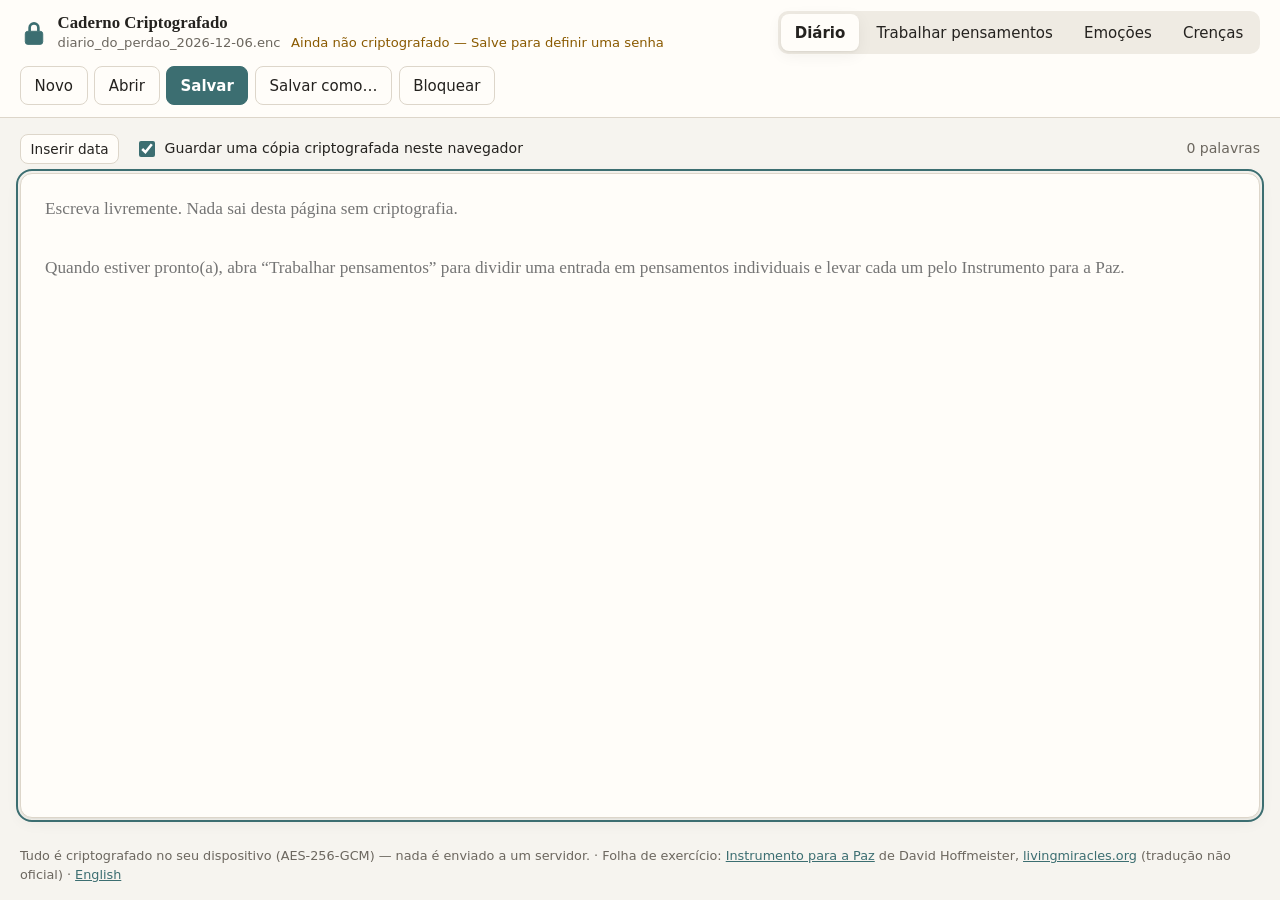
==== web/pt-BR/index.html @ 40f80e61 "Add Encrypted Notebook web app and tests Browser-only encrypted diary (AES-256-GCM via WebCrypto) wi" ====
<!doctype html>
<html lang="pt-BR">
<head>
  <meta charset="utf-8">
  <meta name="viewport" content="width=device-width, initial-scale=1">
  <!-- Nenhum acesso à rede: o diário nunca sai desta página sem criptografia. -->
  <meta http-equiv="Content-Security-Policy" content="default-src 'none'; script-src 'self'; style-src 'self'; img-src 'self' data:; connect-src 'none'; base-uri 'none'; form-action 'none'; object-src 'none'">
  <meta name="referrer" content="no-referrer">
  <title>Caderno Criptografado</title>
  <link rel="icon" href="data:image/svg+xml,%3Csvg xmlns='http://www.w3.org/2000/svg' viewBox='0 0 32 32'%3E%3Crect x='6' y='14' width='20' height='15' rx='3' fill='%233c6e71'/%3E%3Cpath d='M11 14v-4a5 5 0 0 1 10 0v4' fill='none' stroke='%233c6e71' stroke-width='3'/%3E%3C/svg%3E">
  <link rel="stylesheet" href="../styles.css">
</head>
<body>
  <header class="topbar">
    <div class="brand">
      <svg class="brand-icon" viewBox="0 0 32 32" aria-hidden="true"><rect x="6" y="14" width="20" height="15" rx="3"/><path d="M11 14v-4a5 5 0 0 1 10 0v4"/></svg>
      <div>
        <div class="brand-name">Caderno Criptografado</div>
        <div class="file-line"><span id="fileName">Sem título</span><span id="dirty" class="dirty" hidden title="Alterações não salvas">●</span> <span id="cryptoStatus" class="crypto-status"></span></div>
      </div>
    </div>

    <nav class="tabs" role="tablist">
      <button role="tab" id="tabDiary" aria-selected="true" data-view="diary">Diário</button>
      <button role="tab" id="tabReflect" aria-selected="false" data-view="reflect">Trabalhar pensamentos</button>
      <button role="tab" id="tabEmotions" aria-selected="false" data-view="emotions">Emoções</button>
      <button role="tab" id="tabBeliefs" aria-selected="false" data-view="beliefs">Crenças</button>
    </nav>

    <div class="actions">
      <button id="btnNew" title="Novo caderno">Novo</button>
      <button id="btnOpen" title="Abrir um arquivo criptografado (Ctrl+O)">Abrir</button>
      <button id="btnSave" class="primary" title="Criptografar e salvar (Ctrl+S)">Salvar</button>
      <button id="btnSaveAs" title="Salvar em um novo arquivo ou com outra senha">Salvar como…</button>
      <button id="btnLock" title="Apagar o caderno e a chave desta página">Bloquear</button>
    </div>
  </header>

  <div id="banner" class="banner" hidden>
    <span id="bannerText"></span>
    <span class="banner-actions">
      <button id="btnResume" class="primary">Desbloquear</button>
      <button id="btnForget">Esquecer</button>
    </span>
  </div>

  <main>
    <section id="diaryView" class="view">
      <div class="editor-bar">
        <button id="btnDate" class="small">Inserir data</button>
        <label class="check"><input type="checkbox" id="optBrowserCopy"> Guardar uma cópia criptografada neste navegador</label>
        <span id="wordCount" class="muted"></span>
      </div>
      <textarea id="editor" spellcheck="true" lang="pt-BR" placeholder="Escreva livremente. Nada sai desta página sem criptografia.&#10;&#10;Quando estiver pronto(a), abra “Trabalhar pensamentos” para dividir uma entrada em pensamentos individuais e levar cada um pelo Instrumento para a Paz."></textarea>
    </section>

    <section id="reflectView" class="view" hidden>
      <aside class="reflect-list">
        <button id="btnNewReflection" class="primary block">+ Nova reflexão</button>
        <ol id="reflectionList"></ol>
      </aside>
      <div id="reflectMain" class="reflect-main"></div>
    </section>

    <section id="emotionsView" class="view" hidden></section>
    <section id="beliefsView" class="view" hidden></section>
  </main>

  <footer class="footer">
    Tudo é criptografado no seu dispositivo (AES-256-GCM) — nada é enviado a um servidor.
    · Folha de exercício: <a id="sourceLink" target="_blank" rel="noopener noreferrer">Instrumento para a Paz</a> de David Hoffmeister,
    <a id="homeLink" target="_blank" rel="noopener noreferrer">livingmiracles.org</a> (tradução não oficial)
    · <a href="../index.html" hreflang="en" lang="en">English</a>
  </footer>

  <dialog id="pwDialog">
    <form method="dialog" id="pwForm">
      <h2 id="pwTitle">Senha</h2>
      <p id="pwMessage" class="muted"></p>
      <label>Senha <input type="password" id="pwInput" autocomplete="current-password" required></label>
      <label id="pwConfirmRow">Confirme a senha <input type="password" id="pwConfirm" autocomplete="new-password"></label>
      <p id="pwError" class="error" role="alert"></p>
      <div class="dialog-actions">
        <button value="cancel" formnovalidate>Cancelar</button>
        <button value="ok" class="primary" id="pwOk">OK</button>
      </div>
    </form>
  </dialog>

  <dialog id="choiceDialog">
    <form method="dialog">
      <h2 id="choiceTitle"></h2>
      <p id="choiceMessage"></p>
      <div class="dialog-actions" id="choiceButtons"></div>
    </form>
  </dialog>

  <input type="file" id="fileInput" accept=".enc,.txt,application/octet-stream" hidden>
  <div id="toasts" class="toasts" aria-live="polite"></div>

  <script src="../crypto.js"></script>
  <script src="instrument.js"></script>
  <script src="lists.js"></script>
  <script src="app.js"></script>
</body>
</html>
---- web/styles.css ----
:root {
  --bg: #f6f4ef;
  --surface: #fffdf9;
  --surface-2: #efebe3;
  --text: #24221f;
  --muted: #6c675f;
  --border: #ddd6ca;
  --accent: #3c6e71;
  --accent-text: #ffffff;
  --accent-soft: #dcebea;
  --fill: #b3261e;
  --fill-bg: #fbeceb;
  --danger: #a3361f;
  --ok: #2f6b3e;
  --warn: #8a5a00;
  --shadow: 0 1px 2px rgba(40, 30, 20, .06), 0 4px 16px rgba(40, 30, 20, .06);
  --tab-active: var(--surface);
  --ring-perception: #cfe3f0;
  --ring-emotion: #c9c9c9;
  --ring-thought: #f8c99a;
  --ring-belief: #f8f3a2;
  --ring-desire: #cfe3f0;
  --ring-stroke: #9aa3a8;
  --serif: "Iowan Old Style", "Palatino Linotype", Palatino, "Book Antiqua", Georgia, serif;
  --sans: system-ui, -apple-system, "Segoe UI", Roboto, "Helvetica Neue", Arial, sans-serif;
  color-scheme: light;
}

@media (prefers-color-scheme: dark) {
  :root:not([data-theme="light"]) {
    --bg: #171918;
    --surface: #202322;
    --surface-2: #2a2e2c;
    --text: #e9e6df;
    --muted: #a19c92;
    --border: #3a3f3c;
    --accent: #7fb7b4;
    --accent-text: #0f1a1a;
    --accent-soft: #24393a;
    --fill: #ff8f84;
    --fill-bg: #3a2422;
    --danger: #ff8f6e;
    --ok: #8fd19e;
    --warn: #f0c060;
    --shadow: 0 1px 2px rgba(0, 0, 0, .3), 0 4px 16px rgba(0, 0, 0, .25);
  --tab-active: var(--accent-soft);
    --ring-perception: #2b4656;
    --ring-emotion: #4a4a4a;
    --ring-thought: #6b4a2a;
    --ring-belief: #5e5a22;
    --ring-desire: #2b4656;
    --ring-stroke: #6f787d;
    color-scheme: dark;
  }
}

:root[data-theme="dark"] {
  --bg: #171918;
  --surface: #202322;
  --surface-2: #2a2e2c;
  --text: #e9e6df;
  --muted: #a19c92;
  --border: #3a3f3c;
  --accent: #7fb7b4;
  --accent-text: #0f1a1a;
  --accent-soft: #24393a;
  --fill: #ff8f84;
  --fill-bg: #3a2422;
  --danger: #ff8f6e;
  --ok: #8fd19e;
  --warn: #f0c060;
  --shadow: 0 1px 2px rgba(0, 0, 0, .3), 0 4px 16px rgba(0, 0, 0, .25);
  --tab-active: var(--accent-soft);
  --ring-perception: #2b4656;
  --ring-emotion: #4a4a4a;
  --ring-thought: #6b4a2a;
  --ring-belief: #5e5a22;
  --ring-desire: #2b4656;
  --ring-stroke: #6f787d;
  color-scheme: dark;
}

* { box-sizing: border-box; }

html, body { margin: 0; }

body {
  background: var(--bg);
  color: var(--text);
  font: 15px/1.5 var(--sans);
  min-height: 100dvh;
  display: flex;
  flex-direction: column;
}

[hidden] { display: none !important; }

a { color: var(--accent); }

h2 { font: 600 1.5rem/1.25 var(--serif); margin: .2rem 0 .5rem; }
h3 { font: 600 1.15rem/1.3 var(--serif); margin: 1.2rem 0 .5rem; }

.muted { color: var(--muted); }
.small { font-size: .85rem; }

/* ---------- buttons & inputs ---------- */

button {
  font: inherit;
  color: var(--text);
  background: var(--surface);
  border: 1px solid var(--border);
  border-radius: 8px;
  padding: .45rem .85rem;
  cursor: pointer;
  transition: background .15s, border-color .15s;
}
button:hover:not(:disabled) { border-color: var(--accent); }
button:focus-visible, textarea:focus-visible, input:focus-visible, .fill:focus-visible {
  outline: 2px solid var(--accent);
  outline-offset: 2px;
}
button:disabled { opacity: .5; cursor: default; }
button.primary { background: var(--accent); border-color: var(--accent); color: var(--accent-text); font-weight: 600; }
button.primary:hover:not(:disabled) { filter: brightness(1.07); }
button.danger { background: var(--danger); border-color: var(--danger); color: #fff; }
button.small { padding: .25rem .6rem; font-size: .85rem; }
button.block { width: 100%; }
button.link {
  background: none;
  border: none;
  padding: 0;
  color: var(--accent);
  text-decoration: underline;
  text-underline-offset: 2px;
  font-size: .9rem;
}
button.danger-link { color: var(--danger); }

textarea, input[type="password"] {
  font: inherit;
  color: var(--text);
  background: var(--surface);
  border: 1px solid var(--border);
  border-radius: 8px;
  padding: .55rem .7rem;
  width: 100%;
}
textarea { resize: vertical; }

.check { display: inline-flex; align-items: center; gap: .4rem; cursor: pointer; }
.check input { accent-color: var(--accent); width: 1rem; height: 1rem; }

.row { display: flex; flex-wrap: wrap; gap: .5rem; align-items: center; }

/* ---------- top bar ---------- */

.topbar {
  display: flex;
  flex-wrap: wrap;
  align-items: center;
  gap: .75rem 1.25rem;
  padding: .7rem 1.25rem;
  background: var(--surface);
  border-bottom: 1px solid var(--border);
  position: sticky;
  top: 0;
  z-index: 5;
}
.brand { display: flex; align-items: center; gap: .6rem; min-width: 0; flex: 1 1 260px; }
.brand > div { min-width: 0; }
.brand-icon { width: 28px; height: 28px; flex: none; fill: var(--accent); stroke: var(--accent); }
.brand-icon path { fill: none; stroke-width: 3; }
.brand-name { font: 600 1.05rem/1.2 var(--serif); }
.file-line { font-size: .82rem; color: var(--muted); white-space: nowrap; overflow: hidden; text-overflow: ellipsis; }
.dirty { color: var(--warn); margin-left: .25rem; }
.crypto-status { margin-left: .4rem; }
.crypto-status.ok { color: var(--ok); }
.crypto-status.warn { color: var(--warn); }

.tabs { display: flex; flex-wrap: wrap; gap: .25rem; background: var(--surface-2); padding: .2rem; border-radius: 10px; }
.tabs button { border: none; background: transparent; border-radius: 8px; }
.tabs button[aria-selected="true"] { background: var(--tab-active); box-shadow: var(--shadow); font-weight: 600; }

.actions { display: flex; flex-wrap: wrap; gap: .4rem; }

.banner {
  display: flex;
  flex-wrap: wrap;
  align-items: center;
  justify-content: space-between;
  gap: .5rem 1rem;
  margin: .75rem 1.25rem 0;
  padding: .7rem 1rem;
  border-radius: 10px;
  background: var(--accent-soft);
  border: 1px solid var(--border);
}
.banner-actions { display: flex; gap: .4rem; }

/* ---------- main views ---------- */

main { flex: 1; display: flex; flex-direction: column; padding: 1rem 1.25rem; min-height: 0; }
.view { flex: 1; display: flex; flex-direction: column; min-height: 0; }

.editor-bar { display: flex; flex-wrap: wrap; align-items: center; gap: .5rem 1rem; margin-bottom: .6rem; font-size: .88rem; }
.editor-bar #wordCount { margin-left: auto; }

#editor {
  flex: 1;
  min-height: 60vh;
  resize: none;
  padding: 1.25rem 1.5rem;
  font: 1.08rem/1.7 var(--serif);
  border-radius: 12px;
  box-shadow: var(--shadow);
}

#reflectView { display: grid; grid-template-columns: 260px minmax(0, 1fr); gap: 1.25rem; align-items: start; }
#reflectView[hidden] { display: none; }

.reflect-list { position: sticky; top: 5rem; }
.reflect-list ol { list-style: none; margin: .75rem 0 0; padding: 0; display: grid; gap: .35rem; }
.reflection-item {
  width: 100%;
  text-align: left;
  display: grid;
  gap: .1rem;
  border-color: transparent;
  background: transparent;
}
.reflect-list li.active .reflection-item { background: var(--surface); border-color: var(--border); box-shadow: var(--shadow); }
.reflection-title { font-weight: 500; overflow: hidden; text-overflow: ellipsis; display: -webkit-box; -webkit-line-clamp: 2; -webkit-box-orient: vertical; }

.reflect-main { min-width: 0; }

.card {
  background: var(--surface);
  border: 1px solid var(--border);
  border-radius: 14px;
  padding: 1.25rem 1.5rem 1.5rem;
  box-shadow: var(--shadow);
  max-width: 860px;
}

.welcome .how { padding-left: 1.2rem; display: grid; gap: .35rem; margin: 1rem 0 1.25rem; }

.stage-row { display: flex; justify-content: space-between; align-items: center; gap: 1rem; flex-wrap: wrap; }
.stage-num { font-size: .8rem; letter-spacing: .06em; text-transform: uppercase; color: var(--accent); font-weight: 600; }

.nav-row { display: flex; justify-content: space-between; align-items: center; gap: .75rem; flex-wrap: wrap; margin-top: 1.25rem; }

textarea.source { min-height: 14rem; margin-top: .75rem; font: 1rem/1.65 var(--serif); }

/* ---------- thoughts ---------- */

.thoughts { list-style: none; padding: 0; margin: 1rem 0; display: grid; gap: .6rem; }
.thought {
  display: grid;
  grid-template-columns: auto minmax(0, 1fr);
  gap: .35rem .75rem;
  padding: .6rem .75rem;
  border: 1px solid var(--border);
  border-radius: 10px;
  background: var(--bg);
}
.thought textarea { resize: none; overflow: hidden; font: 1rem/1.55 var(--serif); background: var(--surface); }
.thought.excluded textarea { opacity: .55; }
.thought.done { border-color: var(--ok); }
.thought-check { display: flex; flex-direction: column; align-items: center; gap: .25rem; padding-top: .45rem; cursor: pointer; }
.thought-check input { accent-color: var(--accent); width: 1.05rem; height: 1.05rem; }
.thought-num { font-size: .8rem; color: var(--muted); }
.thought-tools { grid-column: 2; display: flex; flex-wrap: wrap; gap: .35rem; }

/* ---------- worksheet ---------- */

.work-head { display: grid; gap: .75rem; }

.dots { display: flex; flex-wrap: wrap; gap: .35rem; }
.dot { width: 14px; height: 14px; padding: 0; border-radius: 50%; border: 2px solid var(--border); background: var(--surface); }
.dot.done { background: var(--ok); border-color: var(--ok); }
.dot.current { border-color: var(--accent); box-shadow: 0 0 0 3px var(--accent-soft); }

.thought-quote {
  margin: 0;
  padding: .75rem 1rem;
  border-left: 4px solid var(--accent);
  background: var(--accent-soft);
  border-radius: 0 10px 10px 0;
  font: italic 1.1rem/1.55 var(--serif);
}

.stepper { display: flex; flex-wrap: wrap; gap: .25rem; }
.step-pip {
  min-width: 2rem;
  padding: .15rem .4rem;
  font-size: .78rem;
  border-radius: 999px;
  background: var(--surface-2);
  border-color: transparent;
  color: var(--muted);
}
.step-pip.past { background: var(--accent-soft); color: var(--text); }
.step-pip.current { background: var(--accent); color: var(--accent-text); font-weight: 600; }

details.intro { margin-top: 1rem; font-size: .93rem; }
details.intro summary { cursor: pointer; color: var(--accent); }
details.intro p { font-family: var(--serif); font-size: 1rem; }

.levels-grid { display: grid; grid-template-columns: minmax(0, 1fr) 280px; gap: 1.25rem; align-items: start; }
.fields { display: grid; gap: .65rem; }
.field { display: grid; gap: .25rem; padding: .55rem .65rem .65rem; border-radius: 10px; border-left: 5px solid var(--ring-stroke); background: var(--bg); }
.field textarea { resize: none; overflow: hidden; }
.field-label { font-size: .92rem; }
.level-perception { border-left-color: var(--ring-perception); }
.level-emotion { border-left-color: var(--ring-emotion); }
.level-thought { border-left-color: var(--ring-thought); }
.level-belief { border-left-color: var(--ring-belief); }
.level-desire { border-left-color: var(--ring-desire); }

.diagram { margin: 0; position: sticky; top: 5.5rem; text-align: center; }
svg.levels { width: 100%; max-width: 280px; height: auto; display: block; margin: 0 auto .5rem; }
.ring { stroke: var(--ring-stroke); stroke-width: 1; transition: stroke .2s, stroke-width .2s; }
.ring-perception { fill: var(--ring-perception); }
.ring-emotion { fill: var(--ring-emotion); }
.ring-thought { fill: var(--ring-thought); }
.ring-belief { fill: var(--ring-belief); }
.ring-desire { fill: var(--ring-desire); }
g.active .ring { stroke: var(--fill); stroke-width: 3; }
.ring-label { font: 600 15px var(--sans); fill: var(--text); text-anchor: middle; }
.ring-label.small { font-size: 11px; }

.desire { font: 1.05rem/1.55 var(--serif); margin-top: 1.25rem; }
.question { font: 600 1.1rem/1.5 var(--serif); color: var(--fill); }
.choice-row { display: flex; flex-wrap: wrap; gap: .6rem; margin: .75rem 0; }

.ws-body { font: 1.08rem/1.7 var(--serif); }
.ws-line { margin: .35rem 0; }
.ws-line.solo { padding-left: 1.25rem; }
.ws-line.para { margin: .9rem 0; }
.ws-line.emph { font-weight: 700; }

.fill {
  color: var(--fill);
  background: var(--fill-bg);
  border-radius: 4px;
  padding: 0 .25rem;
  border-bottom: 1px dashed var(--fill);
  cursor: text;
  white-space: pre-wrap;
}
.fill:empty::before { content: attr(data-placeholder); opacity: .6; font-style: italic; }

.note { padding: .6rem .8rem; border-radius: 8px; background: var(--accent-soft); }
textarea.insights { min-height: 8rem; font: 1rem/1.6 var(--serif); }
.skip-row { margin-top: .9rem; text-align: right; }

.summary { list-style: none; padding: 0; display: grid; gap: .9rem; margin: 1rem 0; }
.summary-item { display: grid; gap: .3rem; padding-bottom: .9rem; border-bottom: 1px solid var(--border); }
.summary-item p { margin: 0; font-family: var(--serif); }
.summary-item:not(.done) { opacity: .75; }
.summary-item .row { justify-content: space-between; }
.k { color: var(--muted); font-family: var(--sans); font-size: .85rem; }

/* ---------- emotions & beliefs reference ---------- */

.card.reference { max-width: 980px; }
.ref-groups { display: grid; gap: .5rem 1.75rem; grid-template-columns: repeat(auto-fit, minmax(260px, 1fr)); margin-top: .5rem; }
.ref-group h3 { margin: .9rem 0 .5rem; color: var(--accent); }
.ref-group ul { margin: 0; padding-left: 1.1rem; display: grid; gap: .35rem; font: 1.02rem/1.5 var(--serif); }
.ref-groups.chips .ref-group ul { list-style: none; padding: 0; display: flex; flex-wrap: wrap; gap: .4rem; }
.ref-groups.chips li {
  padding: .2rem .7rem;
  border-radius: 999px;
  background: var(--surface-2);
  border: 1px solid var(--border);
  font: .95rem/1.5 var(--sans);
}

/* ---------- footer, dialogs, toasts ---------- */

.footer { padding: .75rem 1.25rem 1rem; font-size: .8rem; color: var(--muted); }

dialog {
  border: 1px solid var(--border);
  border-radius: 14px;
  background: var(--surface);
  color: var(--text);
  padding: 1.25rem 1.5rem;
  width: min(440px, calc(100vw - 32px));
  box-shadow: 0 10px 40px rgba(0, 0, 0, .25);
}
dialog::backdrop { background: rgba(20, 18, 15, .45); }
dialog form { display: grid; gap: .75rem; }
dialog label:not(.check) { display: grid; gap: .3rem; font-size: .9rem; }
dialog h2 { font-size: 1.25rem; margin: 0; }
dialog p { margin: 0; }
.error { color: var(--danger); min-height: 1.2em; font-size: .9rem; }
.dialog-actions { display: flex; justify-content: flex-end; flex-wrap: wrap; gap: .5rem; margin-top: .25rem; }

.toasts { position: fixed; bottom: 1rem; left: 50%; transform: translateX(-50%); display: grid; gap: .4rem; z-index: 50; width: max-content; max-width: calc(100vw - 32px); }
.toast { background: var(--text); color: var(--bg); padding: .55rem .95rem; border-radius: 8px; box-shadow: var(--shadow); transition: opacity .4s; font-size: .9rem; }
.toast.error { background: var(--danger); color: #fff; }
.toast.out { opacity: 0; }

.fatal { margin: 2rem auto; }

/* ---------- small screens ---------- */

@media (max-width: 820px) {
  #reflectView { grid-template-columns: minmax(0, 1fr); }
  .reflect-list { position: static; }
  .reflect-list ol { max-height: 9.5rem; overflow-y: auto; }
  .levels-grid { grid-template-columns: minmax(0, 1fr); }
  .diagram { position: static; order: -1; }
  svg.levels { max-width: 200px; }
}

@media (max-width: 560px) {
  .topbar, main { padding-left: 16px; padding-right: 16px; }
  .banner { margin-left: 16px; margin-right: 16px; }
  .footer { padding-left: 16px; padding-right: 16px; }
  .card { padding: 1rem; }
  #editor { padding: 1rem; min-height: 55vh; }
  .tabs { width: 100%; }
  .tabs button { flex: 1 1 40%; }
  .actions button { padding: .4rem .6rem; }
}
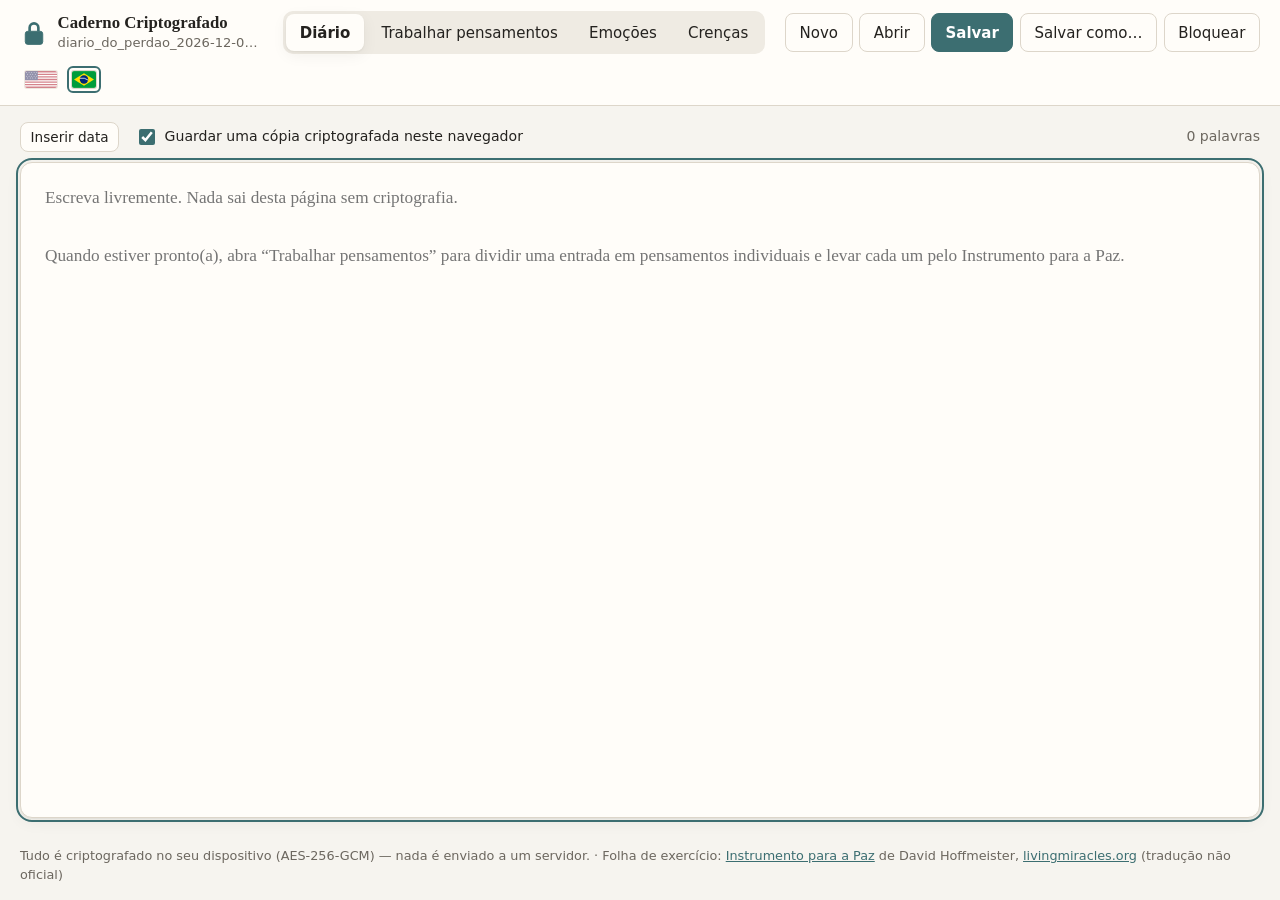
==== commit 81cdc90b: "Add US/Brazil flag language switcher to the top bar Switching refreshes the encrypted browser copy f" ====
--- a/web/pt-BR/index.html
+++ b/web/pt-BR/index.html
@@ -34,6 +34,27 @@
       <button id="btnSaveAs" title="Salvar em um novo arquivo ou com outra senha">Salvar como…</button>
       <button id="btnLock" title="Apagar o caderno e a chave desta página">Bloquear</button>
     </div>
+    <nav class="lang" aria-label="Idioma">
+      <a href="../index.html" hreflang="en" lang="en" title="English">
+        <svg class="flag" viewBox="0 0 190 100" width="32" height="17" aria-hidden="true">
+          <rect width="190" height="100" fill="#fff"/>
+          <path fill="#b22234" d="M0 0h190v7.7H0zM0 15.4h190v7.7H0zM0 30.8h190v7.7H0zM0 46.2h190v7.7H0zM0 61.5h190v7.7H0zM0 76.9h190v7.7H0zM0 92.3h190v7.7H0z"/>
+          <rect width="76" height="53.8" fill="#3c3b6e"/>
+          <g fill="#fff"><circle cx="9" cy="8" r="2.6"/><circle cx="24" cy="8" r="2.6"/><circle cx="39" cy="8" r="2.6"/><circle cx="54" cy="8" r="2.6"/><circle cx="68" cy="8" r="2.6"/><circle cx="16" cy="19" r="2.6"/><circle cx="31" cy="19" r="2.6"/><circle cx="46" cy="19" r="2.6"/><circle cx="61" cy="19" r="2.6"/><circle cx="9" cy="30" r="2.6"/><circle cx="24" cy="30" r="2.6"/><circle cx="39" cy="30" r="2.6"/><circle cx="54" cy="30" r="2.6"/><circle cx="68" cy="30" r="2.6"/><circle cx="16" cy="41" r="2.6"/><circle cx="31" cy="41" r="2.6"/><circle cx="46" cy="41" r="2.6"/><circle cx="61" cy="41" r="2.6"/></g>
+        </svg>
+        <span class="sr-only">English</span>
+      </a>
+      <a href="index.html" hreflang="pt-BR" lang="pt-BR" title="Português (Brasil)" aria-current="page">
+        <svg class="flag" viewBox="0 0 100 70" width="24" height="17" aria-hidden="true">
+          <rect width="100" height="70" fill="#009c3b"/>
+          <polygon points="8.5,35 50,8.5 91.5,35 50,61.5" fill="#ffdf00"/>
+          <clipPath id="brDisc"><circle cx="50" cy="35" r="17.5"/></clipPath>
+          <circle cx="50" cy="35" r="17.5" fill="#002776"/>
+          <path d="M31 30 Q52 25 70 39" stroke="#fff" stroke-width="3.2" fill="none" clip-path="url(#brDisc)"/>
+        </svg>
+        <span class="sr-only">Português (Brasil)</span>
+      </a>
+    </nav>
   </header>
 
   <div id="banner" class="banner" hidden>
@@ -70,7 +91,6 @@
     Tudo é criptografado no seu dispositivo (AES-256-GCM) — nada é enviado a um servidor.
     · Folha de exercício: <a id="sourceLink" target="_blank" rel="noopener noreferrer">Instrumento para a Paz</a> de David Hoffmeister,
     <a id="homeLink" target="_blank" rel="noopener noreferrer">livingmiracles.org</a> (tradução não oficial)
-    · <a href="../index.html" hreflang="en" lang="en">English</a>
   </footer>
 
   <dialog id="pwDialog">
--- a/web/styles.css
+++ b/web/styles.css
@@ -167,7 +167,7 @@
   top: 0;
   z-index: 5;
 }
-.brand { display: flex; align-items: center; gap: .6rem; min-width: 0; flex: 1 1 260px; }
+.brand { display: flex; align-items: center; gap: .6rem; min-width: 0; flex: 1 1 200px; }
 .brand > div { min-width: 0; }
 .brand-icon { width: 28px; height: 28px; flex: none; fill: var(--accent); stroke: var(--accent); }
 .brand-icon path { fill: none; stroke-width: 3; }
@@ -183,6 +183,14 @@
 .tabs button[aria-selected="true"] { background: var(--tab-active); box-shadow: var(--shadow); font-weight: 600; }
 
 .actions { display: flex; flex-wrap: wrap; gap: .4rem; }
+
+.lang { display: flex; align-items: center; gap: .3rem; }
+.lang a { display: inline-flex; padding: 3px; border-radius: 6px; border: 2px solid transparent; opacity: .55; transition: opacity .15s, border-color .15s; }
+.lang a:hover, .lang a:focus-visible { opacity: 1; }
+.lang a[aria-current="page"] { opacity: 1; border-color: var(--accent); }
+.flag { display: block; border-radius: 2px; box-shadow: 0 0 0 1px var(--border); }
+
+.sr-only { position: absolute; width: 1px; height: 1px; padding: 0; margin: -1px; overflow: hidden; clip: rect(0 0 0 0); white-space: nowrap; border: 0; }
 
 .banner {
   display: flex;
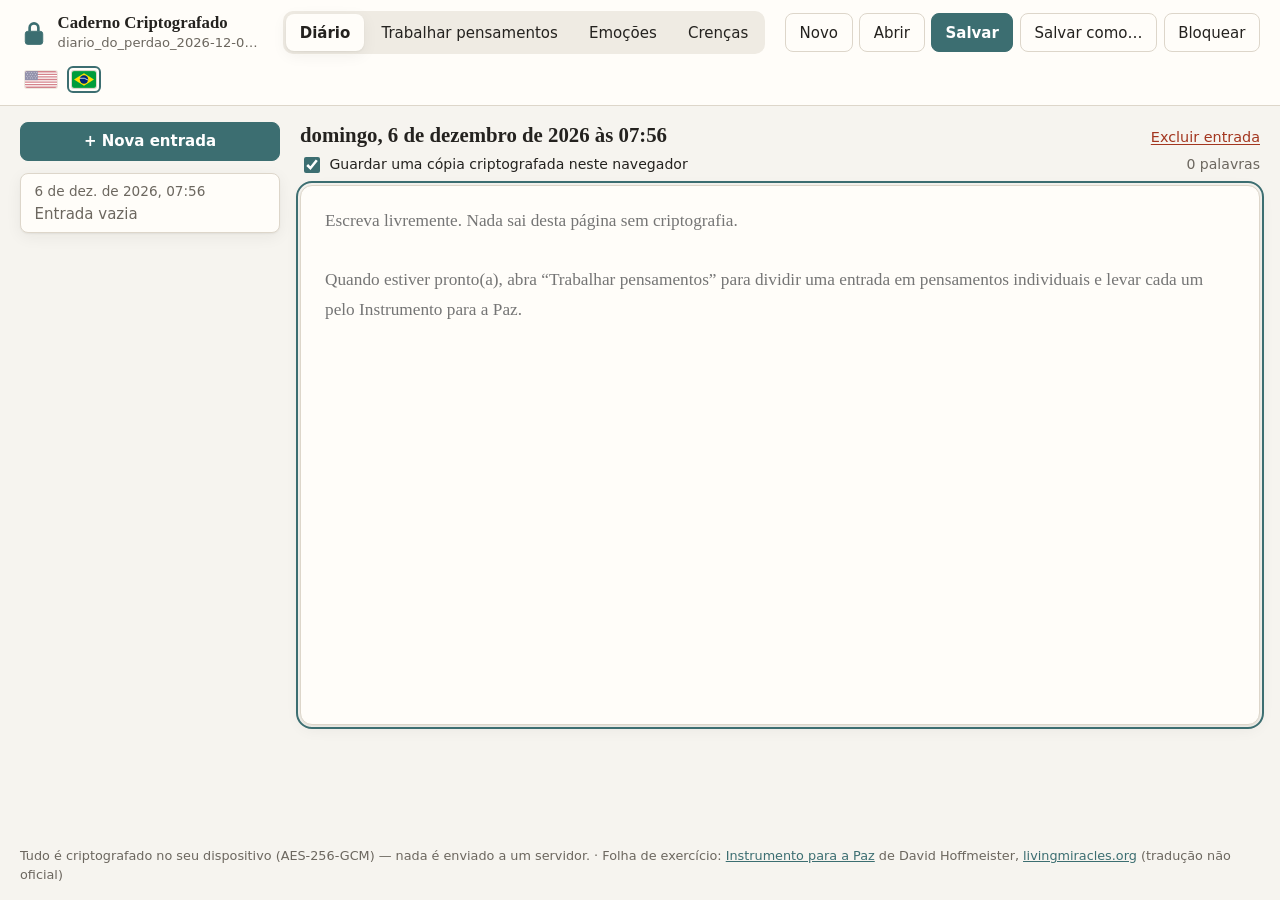
==== commit d6bb9c34: "Add dated diary entries and a show-password button The diary is now a list of entries, each with its" ====
--- a/web/pt-BR/index.html
+++ b/web/pt-BR/index.html
@@ -67,12 +67,21 @@
 
   <main>
     <section id="diaryView" class="view">
+      <aside class="reflect-list">
+        <button id="btnNewEntry" class="primary block">+ Nova entrada</button>
+        <ol id="entryList" aria-label="Entradas do diário"></ol>
+      </aside>
+      <div class="diary-main">
+      <div class="entry-head">
+        <h2 id="entryDate" class="entry-date"></h2>
+        <button id="btnDeleteEntry" class="link danger-link">Excluir entrada</button>
+      </div>
       <div class="editor-bar">
-        <button id="btnDate" class="small">Inserir data</button>
         <label class="check"><input type="checkbox" id="optBrowserCopy"> Guardar uma cópia criptografada neste navegador</label>
         <span id="wordCount" class="muted"></span>
       </div>
       <textarea id="editor" spellcheck="true" lang="pt-BR" placeholder="Escreva livremente. Nada sai desta página sem criptografia.&#10;&#10;Quando estiver pronto(a), abra “Trabalhar pensamentos” para dividir uma entrada em pensamentos individuais e levar cada um pelo Instrumento para a Paz."></textarea>
+      </div>
     </section>
 
     <section id="reflectView" class="view" hidden>
@@ -97,8 +106,8 @@
     <form method="dialog" id="pwForm">
       <h2 id="pwTitle">Senha</h2>
       <p id="pwMessage" class="muted"></p>
-      <label>Senha <input type="password" id="pwInput" autocomplete="current-password" required></label>
-      <label id="pwConfirmRow">Confirme a senha <input type="password" id="pwConfirm" autocomplete="new-password"></label>
+      <label>Senha <span class="pw-field"><input type="password" id="pwInput" autocomplete="current-password" required><button type="button" class="reveal" aria-pressed="false" aria-label="Mostrar senha" title="Mostrar senha"><svg class="eye-on" viewBox="0 0 24 24" width="18" height="18" aria-hidden="true"><path d="M2 12s3.5-7 10-7 10 7 10 7-3.5 7-10 7S2 12 2 12z"/><circle cx="12" cy="12" r="3"/></svg><svg class="eye-off" viewBox="0 0 24 24" width="18" height="18" aria-hidden="true"><path d="M2 12s3.5-7 10-7 10 7 10 7-3.5 7-10 7S2 12 2 12z"/><circle cx="12" cy="12" r="3"/><path d="M3 3l18 18"/></svg></button></span></label>
+      <label id="pwConfirmRow">Confirme a senha <span class="pw-field"><input type="password" id="pwConfirm" autocomplete="new-password"><button type="button" class="reveal" aria-pressed="false" aria-label="Mostrar senha" title="Mostrar senha"><svg class="eye-on" viewBox="0 0 24 24" width="18" height="18" aria-hidden="true"><path d="M2 12s3.5-7 10-7 10 7 10 7-3.5 7-10 7S2 12 2 12z"/><circle cx="12" cy="12" r="3"/></svg><svg class="eye-off" viewBox="0 0 24 24" width="18" height="18" aria-hidden="true"><path d="M2 12s3.5-7 10-7 10 7 10 7-3.5 7-10 7S2 12 2 12z"/><circle cx="12" cy="12" r="3"/><path d="M3 3l18 18"/></svg></button></span></label>
       <p id="pwError" class="error" role="alert"></p>
       <div class="dialog-actions">
         <button value="cancel" formnovalidate>Cancelar</button>
--- a/web/styles.css
+++ b/web/styles.css
@@ -137,7 +137,7 @@
 }
 button.danger-link { color: var(--danger); }
 
-textarea, input[type="password"] {
+textarea, input[type="password"], .pw-field input {
   font: inherit;
   color: var(--text);
   background: var(--surface);
@@ -224,8 +224,12 @@
   box-shadow: var(--shadow);
 }
 
-#reflectView { display: grid; grid-template-columns: 260px minmax(0, 1fr); gap: 1.25rem; align-items: start; }
-#reflectView[hidden] { display: none; }
+#diaryView, #reflectView { display: grid; grid-template-columns: 260px minmax(0, 1fr); gap: 1.25rem; align-items: start; }
+#diaryView[hidden], #reflectView[hidden] { display: none; }
+
+.diary-main { display: flex; flex-direction: column; min-width: 0; }
+.entry-head { display: flex; justify-content: space-between; align-items: baseline; gap: .5rem 1rem; flex-wrap: wrap; margin-bottom: .35rem; }
+.entry-date { margin: 0; font-size: 1.3rem; }
 
 .reflect-list { position: sticky; top: 5rem; }
 .reflect-list ol { list-style: none; margin: .75rem 0 0; padding: 0; display: grid; gap: .35rem; }
@@ -403,6 +407,25 @@
 dialog label:not(.check) { display: grid; gap: .3rem; font-size: .9rem; }
 dialog h2 { font-size: 1.25rem; margin: 0; }
 dialog p { margin: 0; }
+.pw-field { position: relative; display: block; }
+.pw-field input { padding-right: 2.6rem; }
+.pw-field input::-ms-reveal { display: none; }
+.reveal {
+  position: absolute;
+  right: 4px;
+  top: 50%;
+  transform: translateY(-50%);
+  display: inline-flex;
+  padding: .35rem;
+  border: none;
+  background: transparent;
+  color: var(--muted);
+}
+.reveal:hover:not(:disabled) { color: var(--text); }
+.reveal svg { fill: none; stroke: currentColor; stroke-width: 2; stroke-linecap: round; stroke-linejoin: round; }
+.reveal .eye-off, .reveal[aria-pressed="true"] .eye-on { display: none; }
+.reveal[aria-pressed="true"] .eye-off { display: block; }
+
 .error { color: var(--danger); min-height: 1.2em; font-size: .9rem; }
 .dialog-actions { display: flex; justify-content: flex-end; flex-wrap: wrap; gap: .5rem; margin-top: .25rem; }
 
@@ -416,7 +439,7 @@
 /* ---------- small screens ---------- */
 
 @media (max-width: 820px) {
-  #reflectView { grid-template-columns: minmax(0, 1fr); }
+  #diaryView, #reflectView { grid-template-columns: minmax(0, 1fr); }
   .reflect-list { position: static; }
   .reflect-list ol { max-height: 9.5rem; overflow-y: auto; }
   .levels-grid { grid-template-columns: minmax(0, 1fr); }
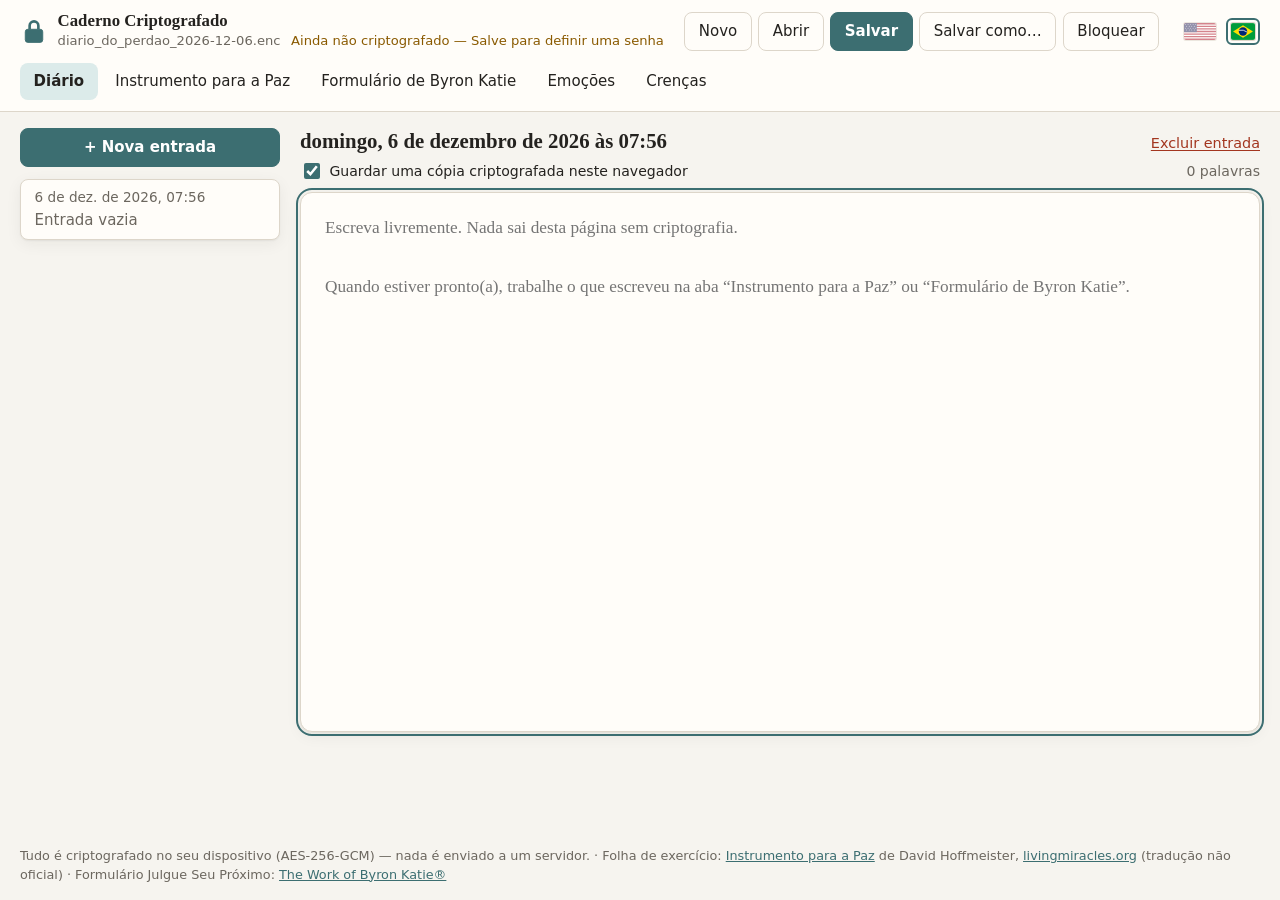
==== commit fab3f8a0: "Add Byron Katie's Worksheet tab; rename Instrument for Peace tab Guided Judge-Your-Neighbor Workshee" ====
--- a/web/pt-BR/index.html
+++ b/web/pt-BR/index.html
@@ -22,7 +22,8 @@
 
     <nav class="tabs" role="tablist">
       <button role="tab" id="tabDiary" aria-selected="true" data-view="diary">Diário</button>
-      <button role="tab" id="tabReflect" aria-selected="false" data-view="reflect">Trabalhar pensamentos</button>
+      <button role="tab" id="tabReflect" aria-selected="false" data-view="reflect">Instrumento para a Paz</button>
+      <button role="tab" id="tabKatie" aria-selected="false" data-view="katie">Formulário de Byron Katie</button>
       <button role="tab" id="tabEmotions" aria-selected="false" data-view="emotions">Emoções</button>
       <button role="tab" id="tabBeliefs" aria-selected="false" data-view="beliefs">Crenças</button>
     </nav>
@@ -80,7 +81,7 @@
         <label class="check"><input type="checkbox" id="optBrowserCopy"> Guardar uma cópia criptografada neste navegador</label>
         <span id="wordCount" class="muted"></span>
       </div>
-      <textarea id="editor" spellcheck="true" lang="pt-BR" placeholder="Escreva livremente. Nada sai desta página sem criptografia.&#10;&#10;Quando estiver pronto(a), abra “Trabalhar pensamentos” para dividir uma entrada em pensamentos individuais e levar cada um pelo Instrumento para a Paz."></textarea>
+      <textarea id="editor" spellcheck="true" lang="pt-BR" placeholder="Escreva livremente. Nada sai desta página sem criptografia.&#10;&#10;Quando estiver pronto(a), trabalhe o que escreveu na aba “Instrumento para a Paz” ou “Formulário de Byron Katie”."></textarea>
       </div>
     </section>
 
@@ -92,6 +93,14 @@
       <div id="reflectMain" class="reflect-main"></div>
     </section>
 
+    <section id="katieView" class="view" hidden>
+      <aside class="reflect-list">
+        <button id="btnNewWorksheet" class="primary block">+ Novo formulário</button>
+        <ol id="worksheetList"></ol>
+      </aside>
+      <div id="katieMain" class="reflect-main"></div>
+    </section>
+
     <section id="emotionsView" class="view" hidden></section>
     <section id="beliefsView" class="view" hidden></section>
   </main>
@@ -100,6 +109,7 @@
     Tudo é criptografado no seu dispositivo (AES-256-GCM) — nada é enviado a um servidor.
     · Folha de exercício: <a id="sourceLink" target="_blank" rel="noopener noreferrer">Instrumento para a Paz</a> de David Hoffmeister,
     <a id="homeLink" target="_blank" rel="noopener noreferrer">livingmiracles.org</a> (tradução não oficial)
+    · Formulário Julgue Seu Próximo: <a href="https://thework.com/portugues/" target="_blank" rel="noopener noreferrer">The Work of Byron Katie®</a>
   </footer>
 
   <dialog id="pwDialog">
@@ -129,6 +139,7 @@
 
   <script src="../crypto.js"></script>
   <script src="instrument.js"></script>
+  <script src="katie.js"></script>
   <script src="lists.js"></script>
   <script src="app.js"></script>
 </body>
--- a/web/styles.css
+++ b/web/styles.css
@@ -14,7 +14,7 @@
   --ok: #2f6b3e;
   --warn: #8a5a00;
   --shadow: 0 1px 2px rgba(40, 30, 20, .06), 0 4px 16px rgba(40, 30, 20, .06);
-  --tab-active: var(--surface);
+  --tab-active: var(--accent-soft);
   --ring-perception: #cfe3f0;
   --ring-emotion: #c9c9c9;
   --ring-thought: #f8c99a;
@@ -137,7 +137,7 @@
 }
 button.danger-link { color: var(--danger); }
 
-textarea, input[type="password"], .pw-field input {
+textarea, input[type="password"], input[type="text"] {
   font: inherit;
   color: var(--text);
   background: var(--surface);
@@ -178,9 +178,11 @@
 .crypto-status.ok { color: var(--ok); }
 .crypto-status.warn { color: var(--warn); }
 
-.tabs { display: flex; flex-wrap: wrap; gap: .25rem; background: var(--surface-2); padding: .2rem; border-radius: 10px; }
+/* Tabs sit on their own row under the brand and actions. */
+.tabs { order: 10; flex-basis: 100%; display: flex; flex-wrap: wrap; gap: .25rem; }
 .tabs button { border: none; background: transparent; border-radius: 8px; }
-.tabs button[aria-selected="true"] { background: var(--tab-active); box-shadow: var(--shadow); font-weight: 600; }
+@media (hover: hover) { .tabs button:hover:not([aria-selected="true"]) { background: var(--surface-2); } }
+.tabs button[aria-selected="true"] { background: var(--tab-active); color: var(--text); font-weight: 600; }
 
 .actions { display: flex; flex-wrap: wrap; gap: .4rem; }
 
@@ -224,14 +226,14 @@
   box-shadow: var(--shadow);
 }
 
-#diaryView, #reflectView { display: grid; grid-template-columns: 260px minmax(0, 1fr); gap: 1.25rem; align-items: start; }
-#diaryView[hidden], #reflectView[hidden] { display: none; }
+#diaryView, #reflectView, #katieView { display: grid; grid-template-columns: 260px minmax(0, 1fr); gap: 1.25rem; align-items: start; }
+#diaryView[hidden], #reflectView[hidden], #katieView[hidden] { display: none; }
 
 .diary-main { display: flex; flex-direction: column; min-width: 0; }
 .entry-head { display: flex; justify-content: space-between; align-items: baseline; gap: .5rem 1rem; flex-wrap: wrap; margin-bottom: .35rem; }
 .entry-date { margin: 0; font-size: 1.3rem; }
 
-.reflect-list { position: sticky; top: 5rem; }
+.reflect-list { position: sticky; top: 8rem; }
 .reflect-list ol { list-style: none; margin: .75rem 0 0; padding: 0; display: grid; gap: .35rem; }
 .reflection-item {
   width: 100%;
@@ -330,7 +332,7 @@
 .level-belief { border-left-color: var(--ring-belief); }
 .level-desire { border-left-color: var(--ring-desire); }
 
-.diagram { margin: 0; position: sticky; top: 5.5rem; text-align: center; }
+.diagram { margin: 0; position: sticky; top: 8.5rem; text-align: center; }
 svg.levels { width: 100%; max-width: 280px; height: auto; display: block; margin: 0 auto .5rem; }
 .ring { stroke: var(--ring-stroke); stroke-width: 1; transition: stroke .2s, stroke-width .2s; }
 .ring-perception { fill: var(--ring-perception); }
@@ -373,6 +375,23 @@
 .summary-item:not(.done) { opacity: .75; }
 .summary-item .row { justify-content: space-between; }
 .k { color: var(--muted); font-family: var(--sans); font-size: .85rem; }
+
+/* ---------- Byron Katie's worksheet ---------- */
+
+.field-row { display: grid; gap: .4rem; margin: 1rem 0; }
+.field-row .field-label { font-weight: 600; }
+.statement-q { font: 600 1.08rem/1.5 var(--serif); margin: .25rem 0; }
+.frame { font: 1.08rem/2 var(--serif); margin: .9rem 0 .35rem; }
+.frame-name { color: var(--accent); }
+.frame-input { display: inline-block; width: 10rem; padding: .2rem .5rem; margin: 0 .2rem; }
+.preview { min-height: 1.4em; margin: .5rem 0 0; }
+.preview em { color: var(--text); }
+ul.prompts { margin: .5rem 0 .9rem; padding-left: 1.2rem; display: grid; gap: .3rem; color: var(--muted); }
+.turns { display: grid; gap: .75rem; margin: .9rem 0; }
+.turn-card { display: grid; gap: .35rem; padding: .7rem .8rem .8rem; border-radius: 10px; background: var(--bg); border-left: 4px solid var(--accent); }
+.turn-card textarea { resize: none; overflow: hidden; }
+textarea.examples { min-height: 4.8rem; }
+.turn-list { margin: .3rem 0 0; padding-left: 1.2rem; display: grid; gap: .25rem; font-family: var(--serif); }
 
 /* ---------- emotions & beliefs reference ---------- */
 
@@ -439,7 +458,8 @@
 /* ---------- small screens ---------- */
 
 @media (max-width: 820px) {
-  #diaryView, #reflectView { grid-template-columns: minmax(0, 1fr); }
+  #diaryView, #reflectView, #katieView { grid-template-columns: minmax(0, 1fr); }
+  .topbar { position: static; }
   .reflect-list { position: static; }
   .reflect-list ol { max-height: 9.5rem; overflow-y: auto; }
   .levels-grid { grid-template-columns: minmax(0, 1fr); }
@@ -454,6 +474,6 @@
   .card { padding: 1rem; }
   #editor { padding: 1rem; min-height: 55vh; }
   .tabs { width: 100%; }
-  .tabs button { flex: 1 1 40%; }
+  .tabs button { flex: 1 1 auto; }
   .actions button { padding: .4rem .6rem; }
 }
